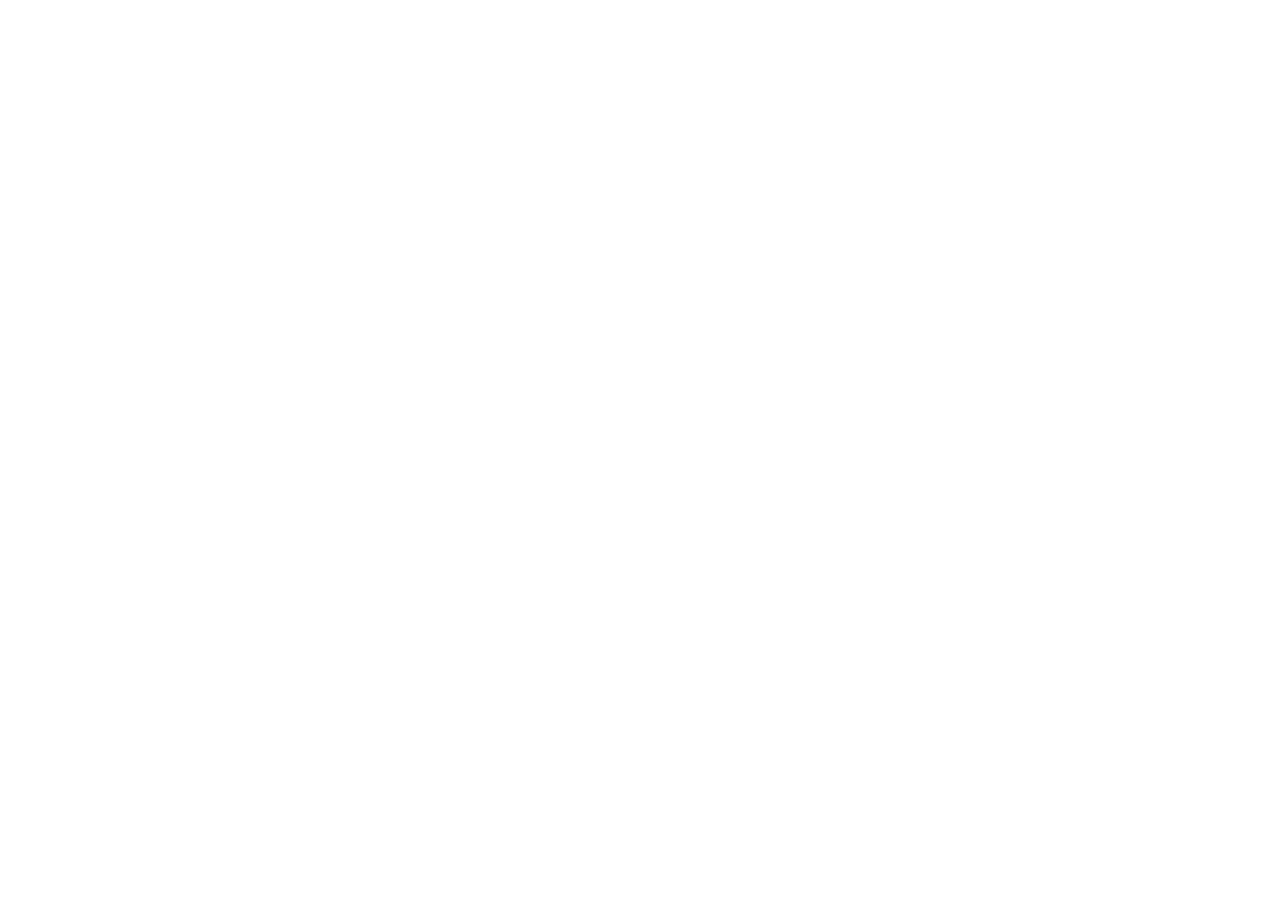
==== ex-1-pricing-grid/index.html @ b1130870 "Initial commit" ====
<!DOCTYPE html>
<html lang="en">

<head>
  <meta charset="UTF-8" />
  <meta http-equiv="X-UA-Compatible" content="IE=edge" />
  <meta name="viewport" content="width=device-width, initial-scale=1.0" />
  <link rel="stylesheet" href="./style.css" />
  <title>Flexbox Exercise 1: Pricing Grid</title>
</head>

<body>
  <!-- Start coding here -->
</body>

</html>
---- ex-1-pricing-grid/style.css ----
/* Start coding here */
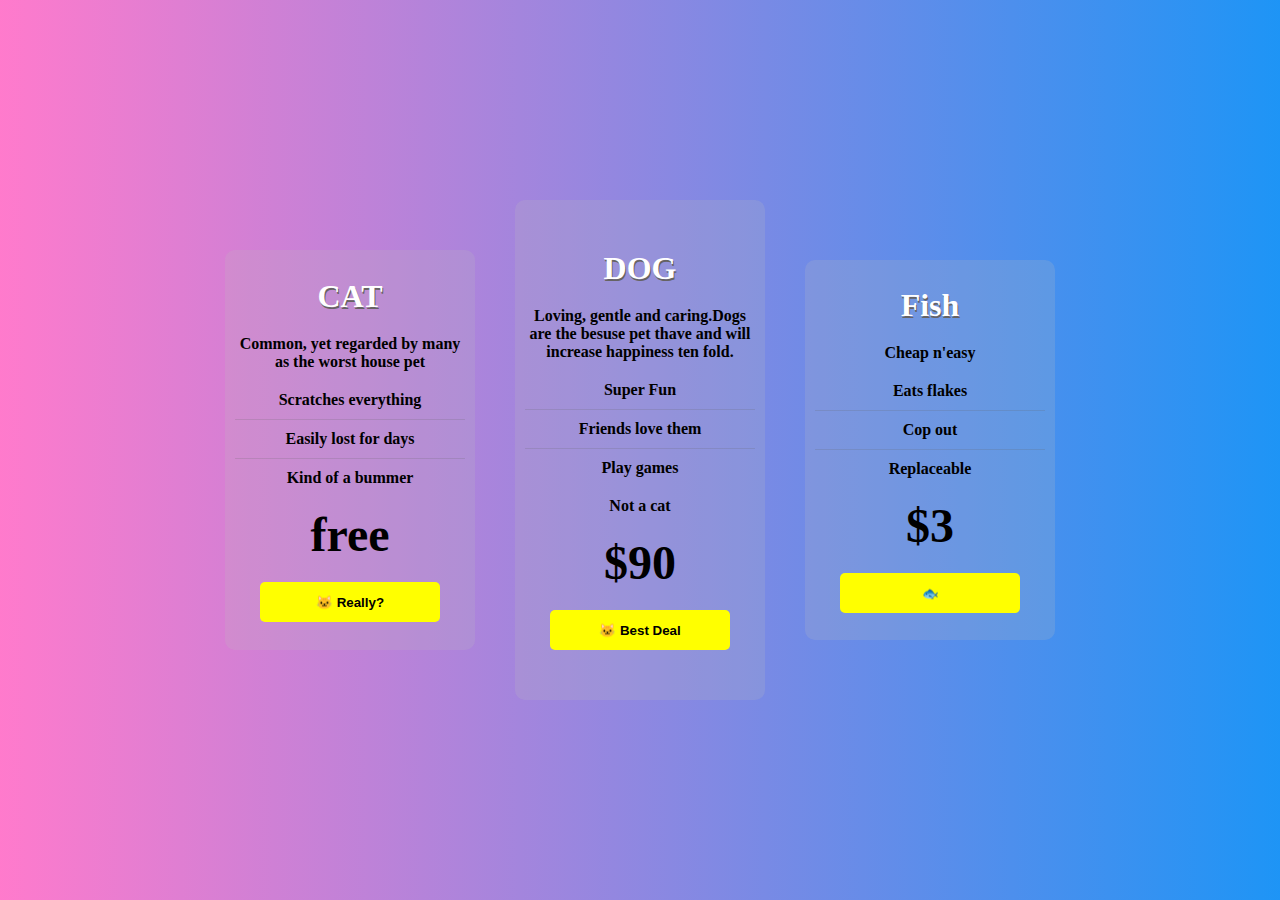
==== commit de30eb19: "Initialize test" ====
--- a/ex-1-pricing-grid/index.html
+++ b/ex-1-pricing-grid/index.html
@@ -10,7 +10,47 @@
 </head>
 
 <body>
-  <!-- Start coding here -->
+  <div class="card card-1">
+    <h1 class="card-item">CAT</h1>
+    <p class="card-item">Common, yet regarded by many as the worst house pet </p>
+    <p class="card-item">Scratches everything</p>
+    <div class="underline"></div>
+    <p class="card-item">Easily lost for days</p>
+    <div class="underline"></div>
+    <p class="card-item">Kind of a bummer</p>
+    <h2 class="card-item">free</h2>
+    <button class="card-item">&#x1F431; Really?</button>
+  </div>
+
+  <div class="card card-2">
+    <h1 class="card-item">DOG</h1>
+    <p class="card-item">Loving, gentle and caring.Dogs are the besuse pet thave and will increase happiness ten fold.
+    </p>
+    <p class="card-item">Super Fun</p>
+    <div class="underline"></div>
+    <p class="card-item">Friends love them</p>
+    <div class="underline"></div>
+    <p class="card-item">Play games</p>
+    <p class="card-item">Not a cat</p>
+    <h2 class="card-item">$90</h2>
+    <button class="card-item">&#x1F431; Best Deal</button>
+  </div>
+
+  <div class="card card-3">
+    <h1 class="card-item">Fish</h1>
+    <p class="card-item">Cheap n'easy</p>
+    <p class="card-item">Eats flakes</p>
+    <div class="underline"></div>
+    <p class="card-item">Cop out</p>
+    <div class="underline"></div>
+    <p class="card-item">Replaceable</p>
+    <h2 class="card-item">$3</h2>
+    <button class="card-item">&#x1F41F;</button>
+  </div>
+
+
+
+
 </body>
 
 </html>--- a/ex-1-pricing-grid/style.css
+++ b/ex-1-pricing-grid/style.css
@@ -1 +1,73 @@
-/* Start coding here */+/* Start coding here */
+* {
+    box-sizing: border-box;
+    padding: 0;
+    margin: 0;
+}
+
+body {
+    display: flex;
+    width: 100vw;
+    height: 100vh;
+    background-image: linear-gradient(90deg, hsl(323, 100%, 74%), hsl(207, 92%, 54%));
+    justify-content: center;
+    align-items: center;
+}
+
+.card {
+    display: flex;
+    width: 250px;
+    height: 400px;
+    background-color: rgba(190, 189, 189, 0.2);
+    border-radius: 3px;
+    flex-direction: column;
+    justify-content: center;
+    align-items: center;
+    text-align: center;
+    padding: 10px;
+    margin: 20px;
+    border-radius: 10px;
+}
+
+.card-item {
+    margin: 10px 0;
+}
+
+.card h1 {
+    color: white;
+    text-shadow: 1px 2px #666363;
+
+}
+
+.card button {
+    background-color: yellow;
+    border: none;
+    border-radius: 5px;
+    width: 180px;
+    height: 40px;
+    font-weight: bold;
+}
+
+.card h2 {
+    font-size: 48px;
+}
+
+.underline {
+    background-color: rgba(100, 98, 98, 0.2);
+    width: 100%;
+    height: 1px;
+}
+
+.card p {
+    font-weight: 600;
+}
+
+
+.card-2 {
+    height: 500px;
+}
+
+
+.card-3 {
+    height: 380px;
+}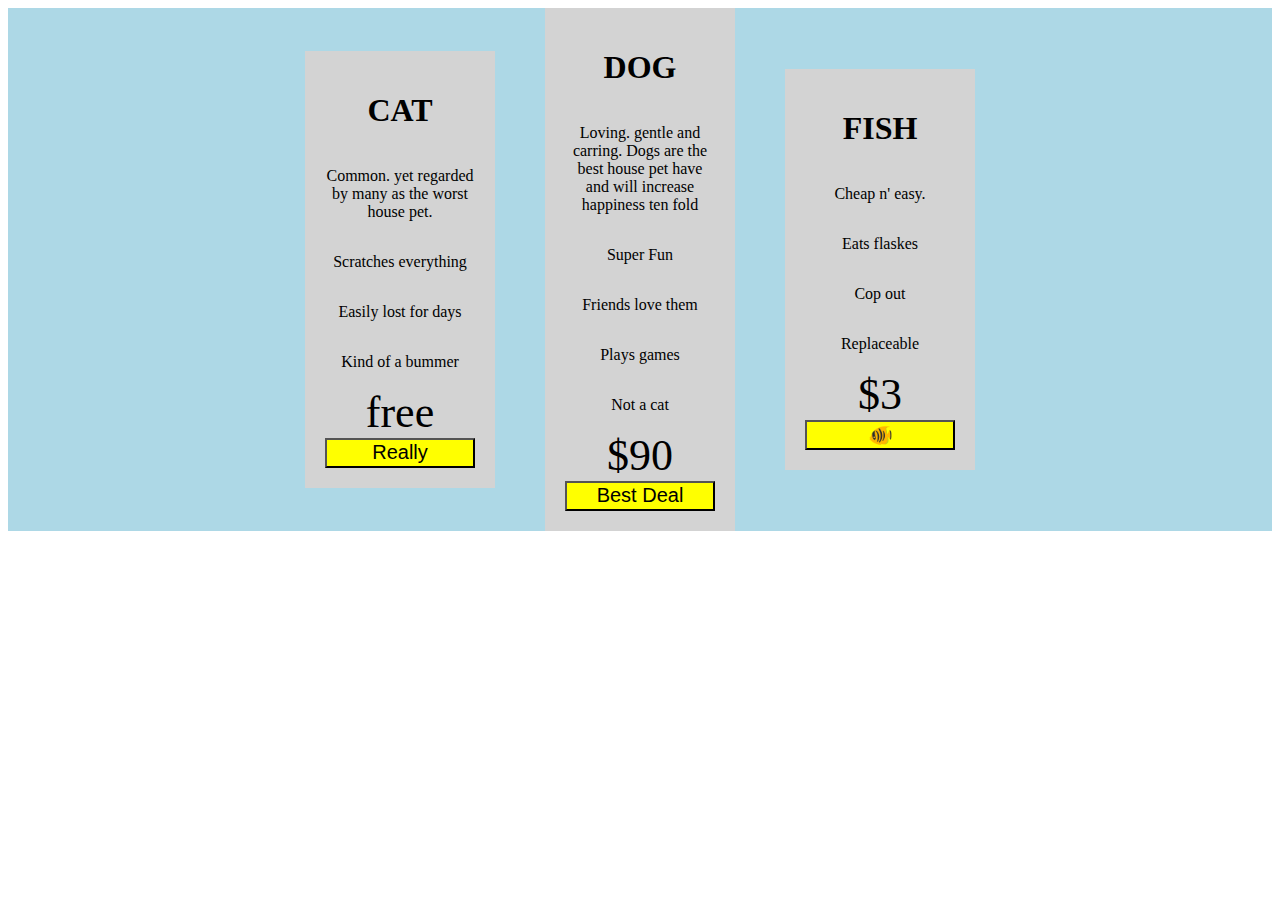
==== commit d5319b56: "Fixed : Excercise Flexbox" ====
--- a/ex-1-pricing-grid/index.html
+++ b/ex-1-pricing-grid/index.html
@@ -10,47 +10,41 @@
 </head>
 
 <body>
-  <div class="card card-1">
-    <h1 class="card-item">CAT</h1>
-    <p class="card-item">Common, yet regarded by many as the worst house pet </p>
-    <p class="card-item">Scratches everything</p>
-    <div class="underline"></div>
-    <p class="card-item">Easily lost for days</p>
-    <div class="underline"></div>
-    <p class="card-item">Kind of a bummer</p>
-    <h2 class="card-item">free</h2>
-    <button class="card-item">&#x1F431; Really?</button>
-  </div>
+  <!-- Start coding here -->
+  <nav>
 
-  <div class="card card-2">
-    <h1 class="card-item">DOG</h1>
-    <p class="card-item">Loving, gentle and caring.Dogs are the besuse pet thave and will increase happiness ten fold.
-    </p>
-    <p class="card-item">Super Fun</p>
-    <div class="underline"></div>
-    <p class="card-item">Friends love them</p>
-    <div class="underline"></div>
-    <p class="card-item">Play games</p>
-    <p class="card-item">Not a cat</p>
-    <h2 class="card-item">$90</h2>
-    <button class="card-item">&#x1F431; Best Deal</button>
-  </div>
-
-  <div class="card card-3">
-    <h1 class="card-item">Fish</h1>
-    <p class="card-item">Cheap n'easy</p>
-    <p class="card-item">Eats flakes</p>
-    <div class="underline"></div>
-    <p class="card-item">Cop out</p>
-    <div class="underline"></div>
-    <p class="card-item">Replaceable</p>
-    <h2 class="card-item">$3</h2>
-    <button class="card-item">&#x1F41F;</button>
-  </div>
-
-
-
-
+    <div class="cat">
+    <h1>CAT</h1>
+    <P>Common. yet regarded by many as the worst house pet.</P>
+    <p>Scratches everything</p>
+    <p>Easily lost for days</p>
+    <p>Kind of a bummer</p>
+    <div class="price">
+      free
+    </div>
+    <button class="botton">Really</button>
+    </div>
+    <div class="dog">
+      <h1>DOG</h1>
+      <p>Loving. gentle and carring. Dogs are the best house pet have and will increase happiness ten fold</p>
+      <p>Super Fun</p>
+      <p>Friends love them</p>
+      <p>Plays games</p>
+      <p>Not a cat</p>
+      <div class="price">
+        $90
+      </div>
+      <button class="botton">Best Deal</button>
+    </div>
+    <div class="fish">
+      <h1>FISH</h1>
+      <p>Cheap n' easy.</p>
+      <p>Eats flaskes</p>
+      <p>Cop out</p>
+      <p>Replaceable</p>
+      <div class="price">$3</div>
+      <button class="botton">&#128032;</button>
+    </div>
+    </nav>
 </body>
-
 </html>--- a/ex-1-pricing-grid/style.css
+++ b/ex-1-pricing-grid/style.css
@@ -1,73 +1,61 @@
 /* Start coding here */
-* {
-    box-sizing: border-box;
-    padding: 0;
-    margin: 0;
+nav{
+    display: flex;
+    justify-content:center;
+    align-items: center;
+    background-color: lightblue;
+    flex-basis: 100%;
+    gap: 50px;
+    flex-direction: row;
 }
 
-body {
+.cat{
     display: flex;
-    width: 100vw;
-    height: 100vh;
-    background-image: linear-gradient(90deg, hsl(323, 100%, 74%), hsl(207, 92%, 54%));
-    justify-content: center;
+    flex-direction: column;
     align-items: center;
+    text-align: center;
+    justify-items: center;
+    padding: 20px;
+    background-color: lightgray;
+    flex-basis: 8%
 }
 
-.card {
+.dog{
     display: flex;
-    width: 250px;
-    height: 400px;
-    background-color: rgba(190, 189, 189, 0.2);
-    border-radius: 3px;
     flex-direction: column;
-    justify-content: center;
     align-items: center;
     text-align: center;
-    padding: 10px;
-    margin: 20px;
-    border-radius: 10px;
+    justify-items:center;
+    padding: 20px;
+    background-color: lightgray;
+    flex-basis: 8%
 }
 
-.card-item {
-    margin: 10px 0;
+.fish{
+    display: flex;
+    flex-direction: column;
+    text-align: center;
+    align-items: center;
+    justify-items: center;
+    padding: 20px;
+    background-color: lightgray;
+    flex-basis: 8%
 }
 
-.card h1 {
-    color: white;
-    text-shadow: 1px 2px #666363;
-
+.price
+{
+    font-size: 44px;
+    color: black;
 }
-
-.card button {
+.botton{
     background-color: yellow;
-    border: none;
-    border-radius: 5px;
-    width: 180px;
-    height: 40px;
-    font-weight: bold;
+    font-size: 20px;
+    color: black;
+    width: 150px;
+    height: 30px;
+    text-align: center;
 }
-
-.card h2 {
-    font-size: 48px;
-}
-
-.underline {
-    background-color: rgba(100, 98, 98, 0.2);
-    width: 100%;
-    height: 1px;
-}
-
-.card p {
-    font-weight: 600;
-}
-
-
-.card-2 {
-    height: 500px;
-}
-
-
-.card-3 {
-    height: 380px;
+img{
+    width: 20px;
+    height: 20px;
 }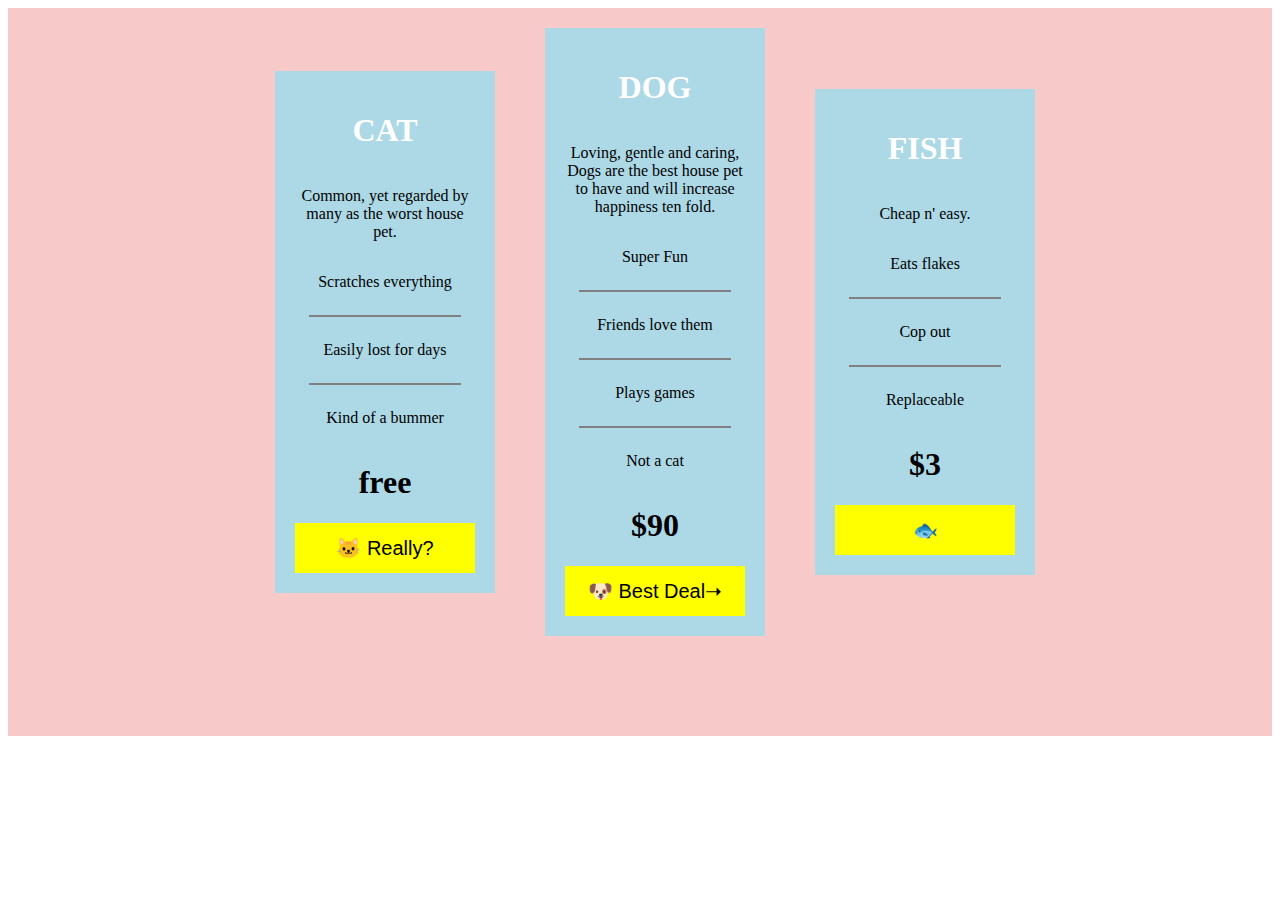
==== commit 10538d88: "Assignment-Flexbox Layout" ====
--- a/ex-1-pricing-grid/index.html
+++ b/ex-1-pricing-grid/index.html
@@ -11,40 +11,41 @@
 
 <body>
   <!-- Start coding here -->
-  <nav>
+  <div class="choice">
 
     <div class="cat">
-    <h1>CAT</h1>
-    <P>Common. yet regarded by many as the worst house pet.</P>
-    <p>Scratches everything</p>
-    <p>Easily lost for days</p>
-    <p>Kind of a bummer</p>
-    <div class="price">
-      free
+      <h1 class="heading">CAT</h1>
+      <p>Common, yet regarded by many as the worst house pet.</p>
+      <p>Scratches everything</p><hr>
+      <p>Easily lost for days</p><hr>
+      <p>Kind of a bummer</p>
+      <h1>free</h1>
+      <button>🐱 Really?</button>
     </div>
-    <button class="botton">Really</button>
+
+    <div class="dog">
+      <h1 class="heading">DOG</h1>
+      <p>Loving, gentle and caring, Dogs are the best house pet to have and will increase happiness ten fold.</p>
+      <p>Super Fun</p><hr>
+      <p>Friends love them</p><hr>
+      <p>Plays games</p><hr>
+      <p>Not a cat</p>
+      <h1>$90</h1>
+      <button>🐶 Best Deal➝</button>
     </div>
-    <div class="dog">
-      <h1>DOG</h1>
-      <p>Loving. gentle and carring. Dogs are the best house pet have and will increase happiness ten fold</p>
-      <p>Super Fun</p>
-      <p>Friends love them</p>
-      <p>Plays games</p>
-      <p>Not a cat</p>
-      <div class="price">
-        $90
-      </div>
-      <button class="botton">Best Deal</button>
+
+    <div class="fish">
+      <h1 class="heading">FISH</h1>
+      <p>Cheap n' easy.</p>
+      <p>Eats flakes</p><hr>
+      <p>Cop out</p><hr>
+      <p>Replaceable</p>
+      <h1>$3</h1>
+      <button>🐟</button>
     </div>
-    <div class="fish">
-      <h1>FISH</h1>
-      <p>Cheap n' easy.</p>
-      <p>Eats flaskes</p>
-      <p>Cop out</p>
-      <p>Replaceable</p>
-      <div class="price">$3</div>
-      <button class="botton">&#128032;</button>
-    </div>
-    </nav>
+
+  </div>
+
 </body>
-</html>+
+</html>
--- a/ex-1-pricing-grid/style.css
+++ b/ex-1-pricing-grid/style.css
@@ -1,61 +1,62 @@
 /* Start coding here */
-nav{
+.choice {
     display: flex;
-    justify-content:center;
+    flex-direction: row;
+    justify-content: center;
     align-items: center;
-    background-color: lightblue;
     flex-basis: 100%;
     gap: 50px;
-    flex-direction: row;
+    background-color: #F7CAC9;
+    margin: 0;
+    padding: 20px 20px 100px 50px;
 }
 
-.cat{
+.cat {
     display: flex;
     flex-direction: column;
+    justify-content: center;
     align-items: center;
+    flex-basis: 100px;
     text-align: center;
-    justify-items: center;
     padding: 20px;
-    background-color: lightgray;
-    flex-basis: 8%
+    background-color: lightblue;
 }
 
-.dog{
+.dog {
     display: flex;
     flex-direction: column;
+    justify-content: center;
     align-items: center;
+    flex-basis: 100px;
     text-align: center;
-    justify-items:center;
     padding: 20px;
-    background-color: lightgray;
-    flex-basis: 8%
+    background-color: lightblue;
 }
 
-.fish{
+.fish {
     display: flex;
     flex-direction: column;
+    justify-content: center;
+    align-items: center;
+    flex-basis: 100px;
     text-align: center;
-    align-items: center;
-    justify-items: center;
     padding: 20px;
-    background-color: lightgray;
-    flex-basis: 8%
+    background-color: lightblue;
 }
 
-.price
-{
-    font-size: 44px;
-    color: black;
+hr {
+    border: 0.1px solid grey;
+    width: 150px;
 }
-.botton{
+
+.heading {
+    color: white;
+}
+
+button {
     background-color: yellow;
     font-size: 20px;
-    color: black;
-    width: 150px;
-    height: 30px;
-    text-align: center;
+    width: 180px;
+    height: 50px;
+    border: none;
 }
-img{
-    width: 20px;
-    height: 20px;
-}